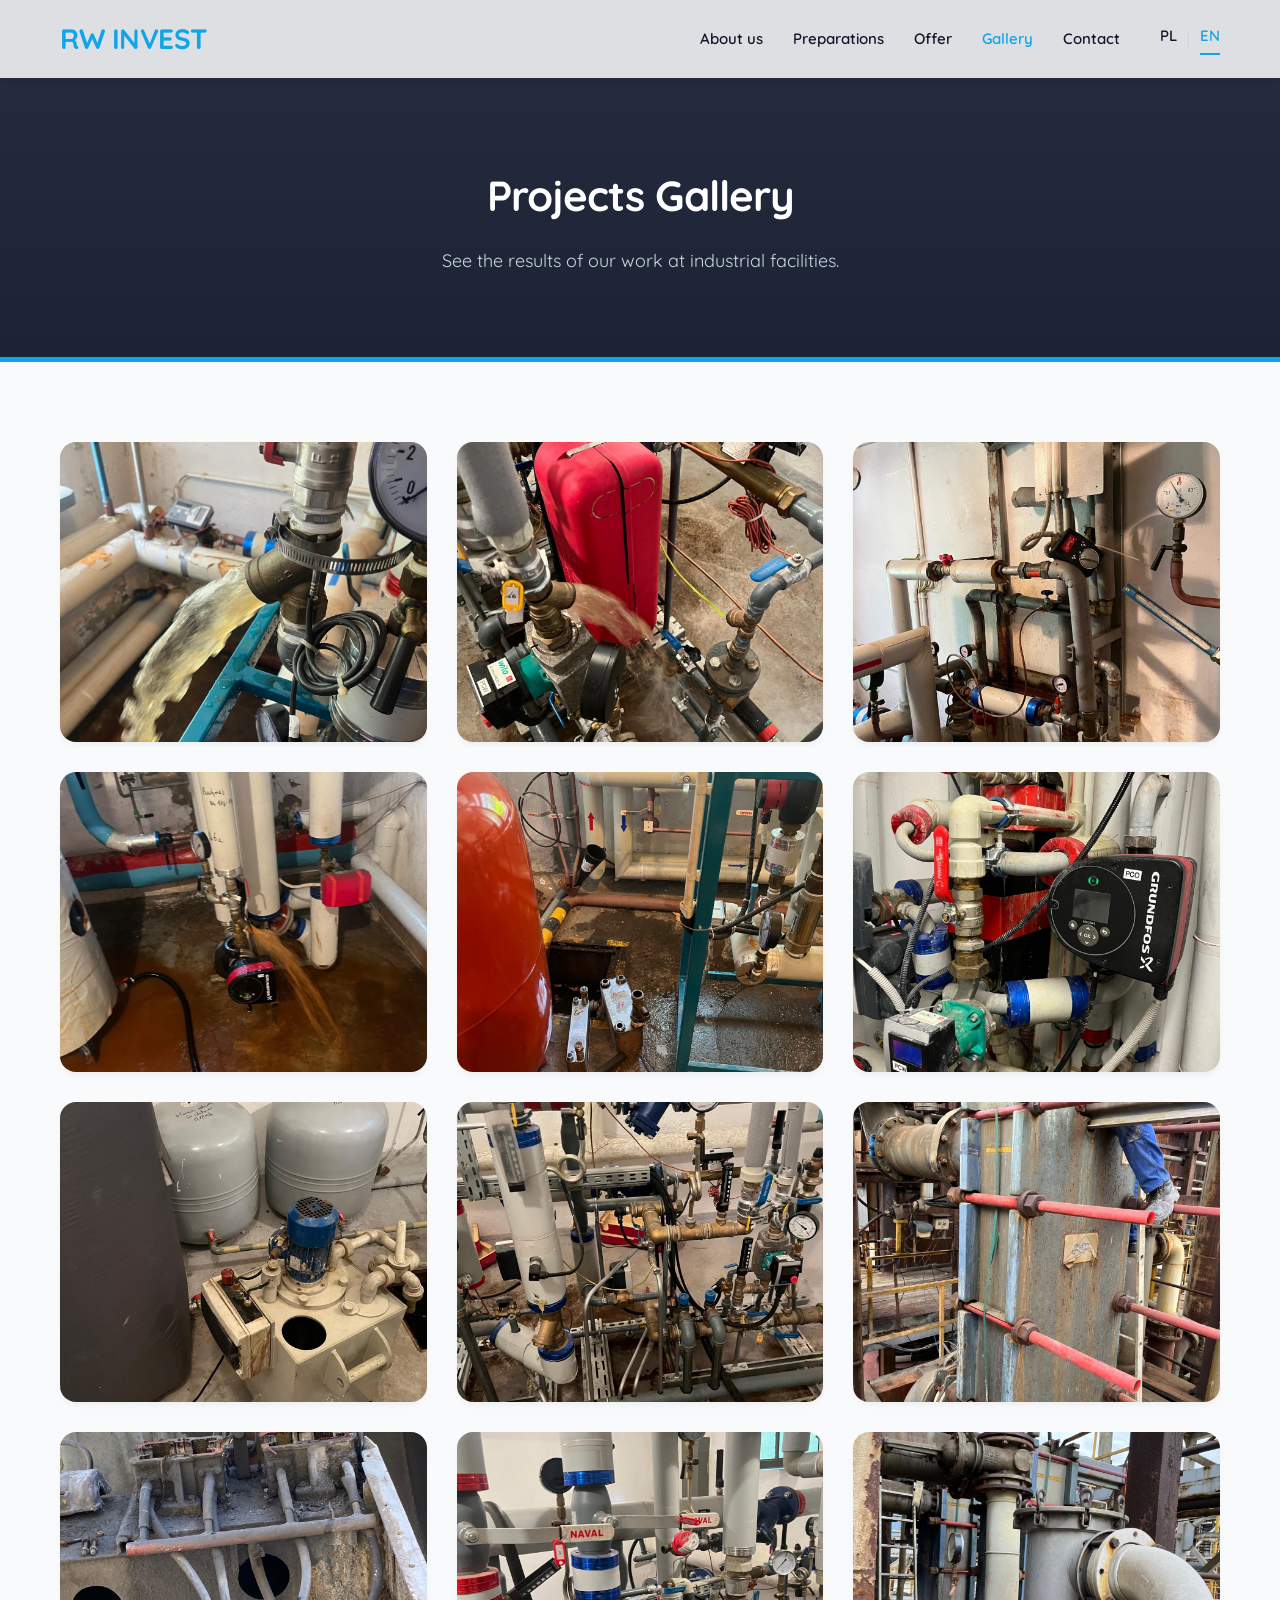
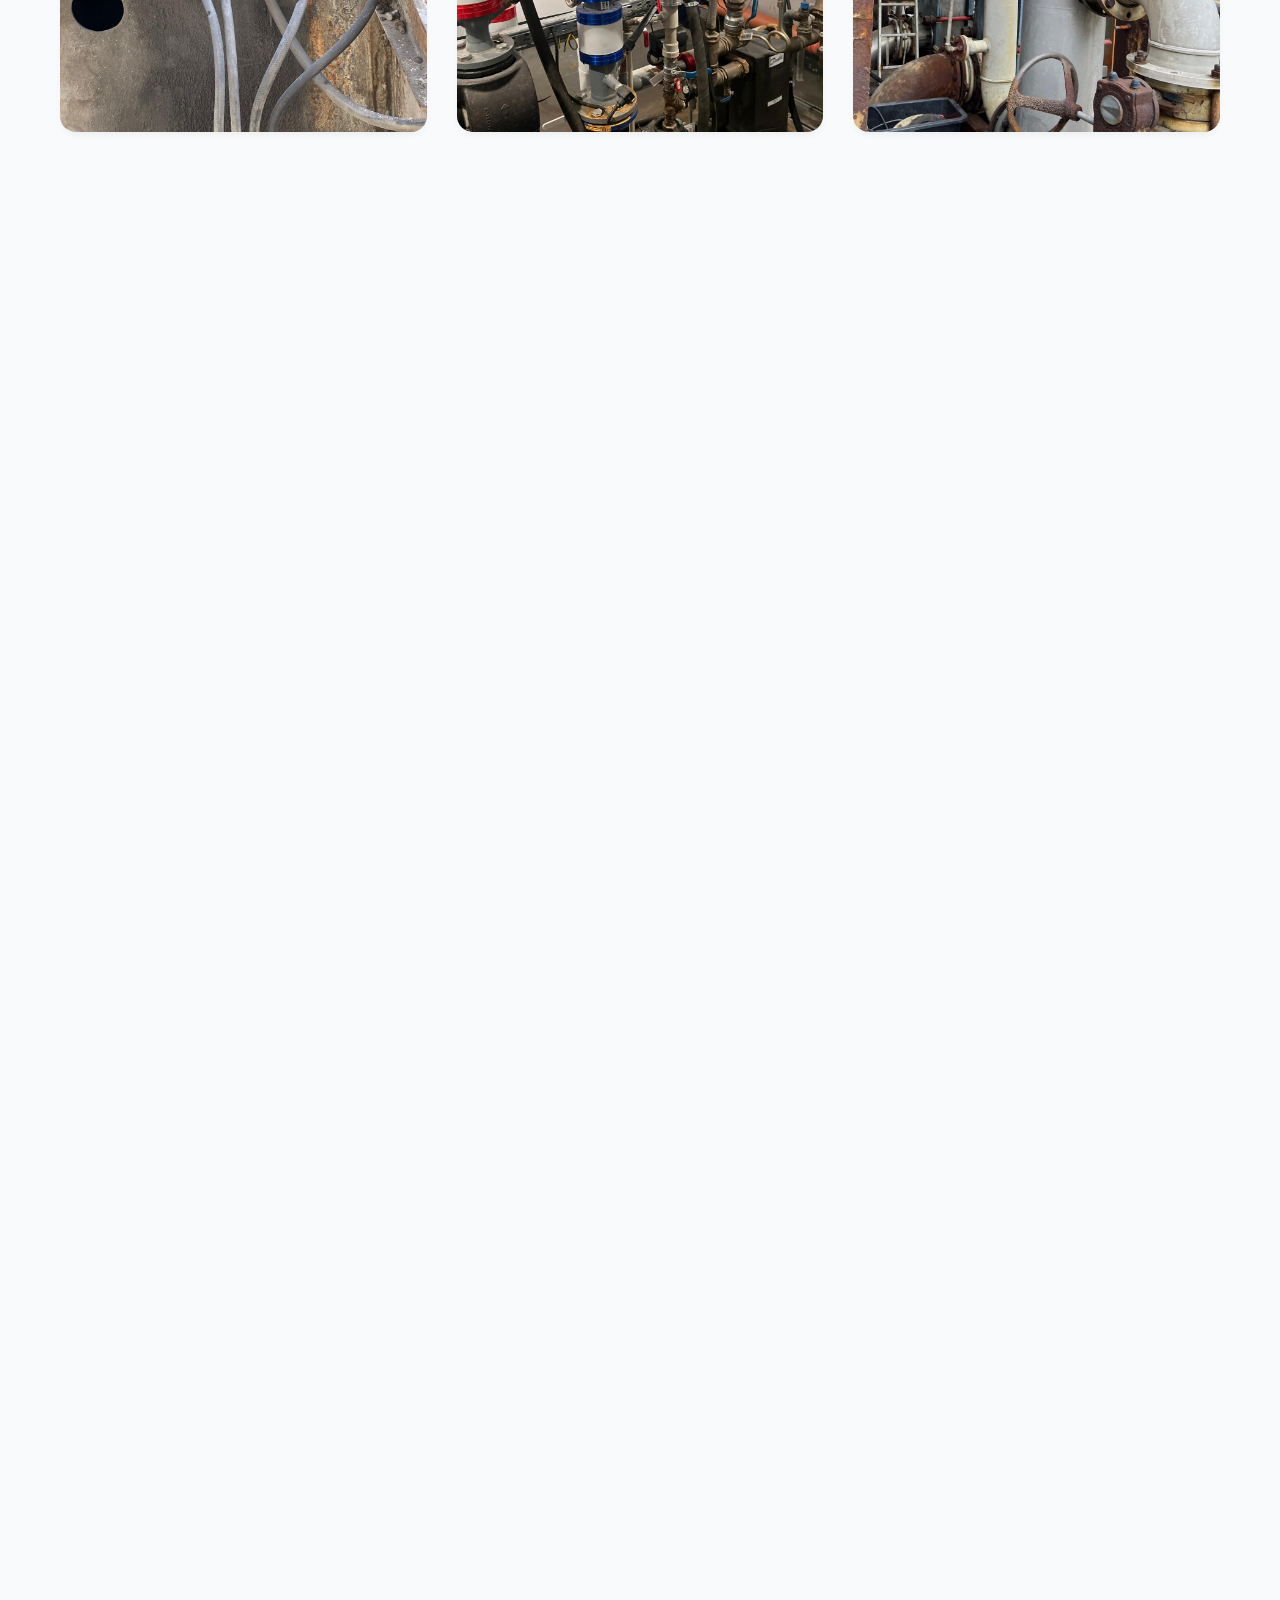
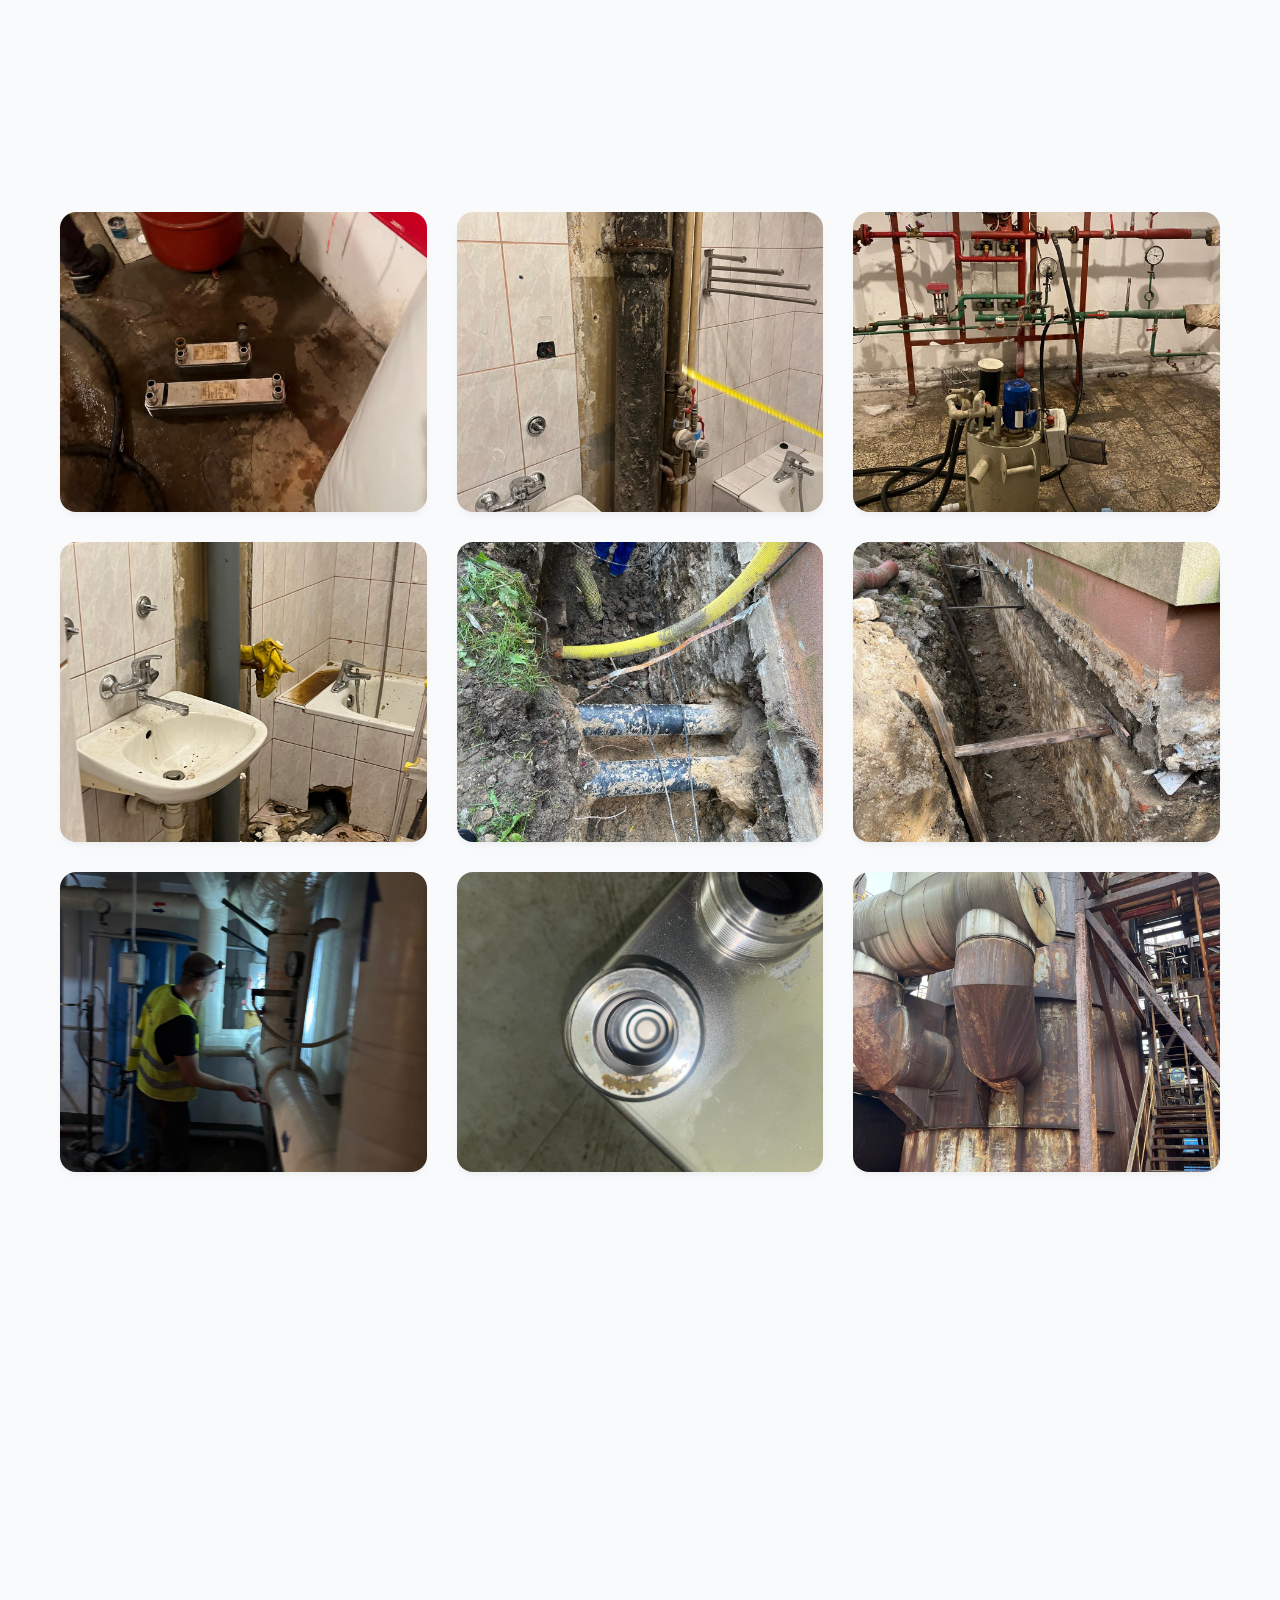
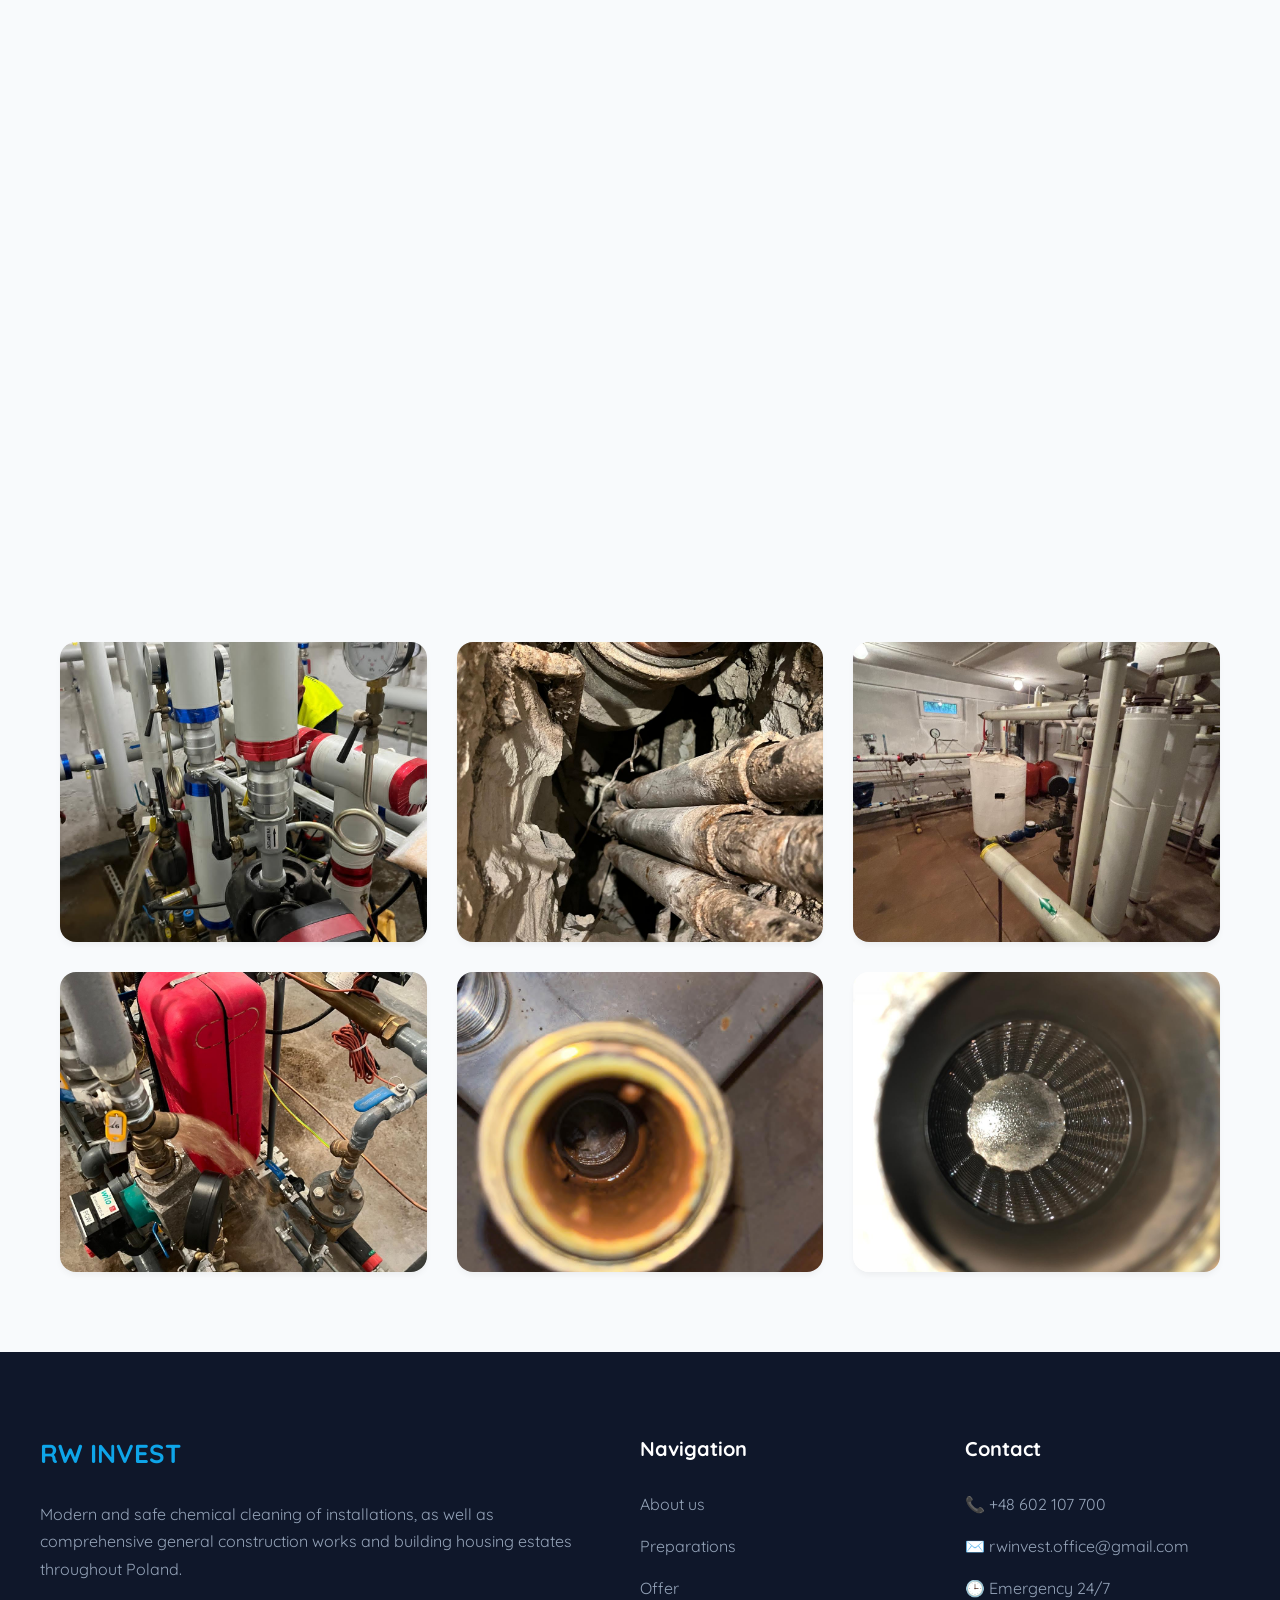
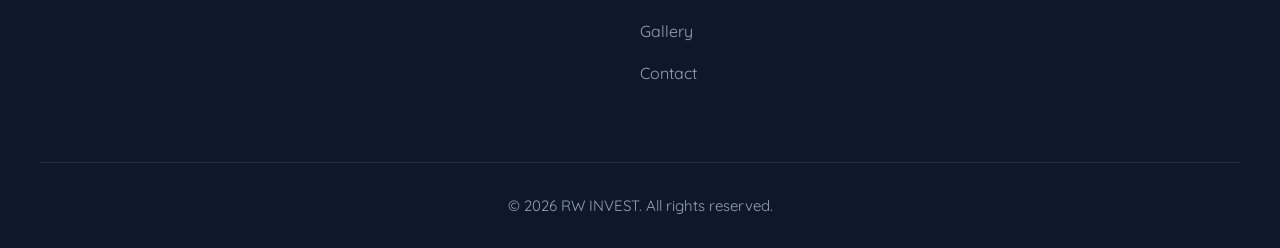
==== galeria-en.html @ 3097c380 "Add files via upload" ====
<!DOCTYPE html>
<html lang="en">
<head>
    <meta charset="UTF-8">
    <meta name="viewport" content="width=device-width, initial-scale=1.0">
    <title>Gallery - RW INVEST</title>
    <link href="https://fonts.googleapis.com/css2?family=Quicksand:wght@400;600;700&display=swap" rel="stylesheet">
    <link rel="stylesheet" href="style.css">
    <style>
        /* Local style for Lightbox and arrows */
        #lightbox { opacity: 0; transition: opacity 0.3s ease; }
        
        .lightbox-nav {
            position: absolute;
            top: 50%;
            transform: translateY(-50%);
            color: var(--white);
            font-size: 50px;
            font-weight: 300;
            cursor: pointer;
            padding: 20px;
            user-select: none;
            transition: var(--transition);
            background: rgba(0,0,0,0.2);
            border-radius: 50%;
            display: flex;
            align-items: center;
            justify-content: center;
            width: 60px;
            height: 60px;
        }
        .lightbox-nav:hover {
            color: var(--primary);
            background: rgba(0,0,0,0.6);
            transform: translateY(-50%) scale(1.1);
        }
        #lightbox-prev { left: 40px; }
        #lightbox-next { right: 40px; }

        @media (max-width: 768px) {
            #lightbox-prev { left: 10px; }
            #lightbox-next { right: 10px; }
        }
    </style>
</head>
<body>

    <header>
        <div class="nav-container">
            <a href="index.html" class="logo">RW INVEST</a>

            <div class="menu-toggle" id="mobile-menu">
                <span class="bar"></span>
                <span class="bar"></span>
                <span class="bar"></span>
            </div>

            <ul class="nav-menu">
                <li><a href="o-firmie-en.html">About us</a></li>
                <li><a href="preparaty-en.html">Preparations</a></li>
                <li><a href="uslugi-en.html">Offer</a></li>
                <li><a href="galeria-en.html" style="color: var(--primary);">Gallery</a></li>
                <li><a href="kontakt-en.html">Contact</a></li>

                <li class="lang-switcher">
                    <a href="galeria-en.html">PL</a>
                    <span class="lang-separator">|</span>
                    <a href="#" class="active">EN</a>
                </li>
            </ul>
        </div>
    </header>

    <div class="page-header reveal">
        <h1>Projects Gallery</h1>
        <p>See the results of our work at industrial facilities.</p>
    </div>

    <section class="gallery-section">
        <div class="gallery-grid">
            
            <div class="gallery-item reveal delay-1"><img src="img/p1.JPG" alt="Industrial cleaning 1"><div class="gallery-overlay"><span>Enlarge 🔍</span></div></div>
            <div class="gallery-item reveal delay-2"><img src="img/p2.JPG" alt="Industrial cleaning 2"><div class="gallery-overlay"><span>Enlarge 🔍</span></div></div>
            <div class="gallery-item reveal delay-3"><img src="img/p3.JPG" alt="Industrial cleaning 3"><div class="gallery-overlay"><span>Enlarge 🔍</span></div></div>
            <div class="gallery-item reveal delay-1"><img src="img/p4.JPG" alt="Industrial cleaning 4"><div class="gallery-overlay"><span>Enlarge 🔍</span></div></div>
            <div class="gallery-item reveal delay-2"><img src="img/p6.JPG" alt="Industrial cleaning 6"><div class="gallery-overlay"><span>Enlarge 🔍</span></div></div>
            <div class="gallery-item reveal delay-3"><img src="img/p7.JPG" alt="Industrial cleaning 7"><div class="gallery-overlay"><span>Enlarge 🔍</span></div></div>
            <div class="gallery-item reveal delay-1"><img src="img/p8.JPG" alt="Industrial cleaning 8"><div class="gallery-overlay"><span>Enlarge 🔍</span></div></div>
            <div class="gallery-item reveal delay-2"><img src="img/p9.JPG" alt="Industrial cleaning 9"><div class="gallery-overlay"><span>Enlarge 🔍</span></div></div>
            <div class="gallery-item reveal delay-3"><img src="img/p10.JPG" alt="Industrial cleaning 10"><div class="gallery-overlay"><span>Enlarge 🔍</span></div></div>
            <div class="gallery-item reveal delay-1"><img src="img/p11.JPG" alt="Industrial cleaning 11"><div class="gallery-overlay"><span>Enlarge 🔍</span></div></div>
            <div class="gallery-item reveal delay-2"><img src="img/p12.JPG" alt="Industrial cleaning 12"><div class="gallery-overlay"><span>Enlarge 🔍</span></div></div>
            <div class="gallery-item reveal delay-3"><img src="img/p13.JPG" alt="Industrial cleaning 13"><div class="gallery-overlay"><span>Enlarge 🔍</span></div></div>
            <div class="gallery-item reveal delay-1"><img src="img/p14.JPG" alt="Industrial cleaning 14"><div class="gallery-overlay"><span>Enlarge 🔍</span></div></div>
            <div class="gallery-item reveal delay-2"><img src="img/p15.JPG" alt="Industrial cleaning 15"><div class="gallery-overlay"><span>Enlarge 🔍</span></div></div>
            <div class="gallery-item reveal delay-3"><img src="img/p16.JPG" alt="Industrial cleaning 16"><div class="gallery-overlay"><span>Enlarge 🔍</span></div></div>
            <div class="gallery-item reveal delay-1"><img src="img/p17.JPG" alt="Industrial cleaning 17"><div class="gallery-overlay"><span>Enlarge 🔍</span></div></div>
            <div class="gallery-item reveal delay-2"><img src="img/p18.JPG" alt="Industrial cleaning 18"><div class="gallery-overlay"><span>Enlarge 🔍</span></div></div>
            <div class="gallery-item reveal delay-3"><img src="img/p19.JPG" alt="Industrial cleaning 19"><div class="gallery-overlay"><span>Enlarge 🔍</span></div></div>
            <div class="gallery-item reveal delay-1"><img src="img/p20.JPG" alt="Industrial cleaning 20"><div class="gallery-overlay"><span>Enlarge 🔍</span></div></div>
            <div class="gallery-item reveal delay-2"><img src="img/p21.JPG" alt="Industrial cleaning 21"><div class="gallery-overlay"><span>Enlarge 🔍</span></div></div>
            <div class="gallery-item reveal delay-3"><img src="img/p22.JPG" alt="Industrial cleaning 22"><div class="gallery-overlay"><span>Enlarge 🔍</span></div></div>
            <div class="gallery-item reveal delay-1"><img src="img/p23.JPG" alt="Industrial cleaning 23"><div class="gallery-overlay"><span>Enlarge 🔍</span></div></div>
            <div class="gallery-item reveal delay-2"><img src="img/p24.JPG" alt="Industrial cleaning 24"><div class="gallery-overlay"><span>Enlarge 🔍</span></div></div>
            <div class="gallery-item reveal delay-3"><img src="img/p25.JPG" alt="Industrial cleaning 25"><div class="gallery-overlay"><span>Enlarge 🔍</span></div></div>
            <div class="gallery-item reveal delay-1"><img src="img/p26.JPG" alt="Industrial cleaning 26"><div class="gallery-overlay"><span>Enlarge 🔍</span></div></div>
            <div class="gallery-item reveal delay-2"><img src="img/p27.JPG" alt="Industrial cleaning 27"><div class="gallery-overlay"><span>Enlarge 🔍</span></div></div>
            <div class="gallery-item reveal delay-3"><img src="img/p28.JPG" alt="Industrial cleaning 28"><div class="gallery-overlay"><span>Enlarge 🔍</span></div></div>
            <div class="gallery-item reveal delay-1"><img src="img/p29.JPG" alt="Industrial cleaning 29"><div class="gallery-overlay"><span>Enlarge 🔍</span></div></div>
            <div class="gallery-item reveal delay-2"><img src="img/p30.JPG" alt="Industrial cleaning 30"><div class="gallery-overlay"><span>Enlarge 🔍</span></div></div>
            <div class="gallery-item reveal delay-3"><img src="img/p31.JPG" alt="Industrial cleaning 31"><div class="gallery-overlay"><span>Enlarge 🔍</span></div></div>
            <div class="gallery-item reveal delay-1"><img src="img/p32.JPG" alt="Industrial cleaning 32"><div class="gallery-overlay"><span>Enlarge 🔍</span></div></div>
            <div class="gallery-item reveal delay-2"><img src="img/p33.JPG" alt="Industrial cleaning 33"><div class="gallery-overlay"><span>Enlarge 🔍</span></div></div>
            <div class="gallery-item reveal delay-3"><img src="img/p34.JPG" alt="Industrial cleaning 34"><div class="gallery-overlay"><span>Enlarge 🔍</span></div></div>
            <div class="gallery-item reveal delay-1"><img src="img/p35.JPG" alt="Industrial cleaning 35"><div class="gallery-overlay"><span>Enlarge 🔍</span></div></div>
            <div class="gallery-item reveal delay-2"><img src="img/p36.JPG" alt="Industrial cleaning 36"><div class="gallery-overlay"><span>Enlarge 🔍</span></div></div>
            <div class="gallery-item reveal delay-3"><img src="img/p37.JPG" alt="Industrial cleaning 37"><div class="gallery-overlay"><span>Enlarge 🔍</span></div></div>
            <div class="gallery-item reveal delay-1"><img src="img/p38.JPG" alt="Industrial cleaning 38"><div class="gallery-overlay"><span>Enlarge 🔍</span></div></div>
            <div class="gallery-item reveal delay-2"><img src="img/p39.JPG" alt="Industrial cleaning 39"><div class="gallery-overlay"><span>Enlarge 🔍</span></div></div>
            <div class="gallery-item reveal delay-3"><img src="img/p40.JPG" alt="Industrial cleaning 40"><div class="gallery-overlay"><span>Enlarge 🔍</span></div></div>
            <div class="gallery-item reveal delay-1"><img src="img/p41.JPG" alt="Industrial cleaning 41"><div class="gallery-overlay"><span>Enlarge 🔍</span></div></div>
            <div class="gallery-item reveal delay-2"><img src="img/p42.JPG" alt="Industrial cleaning 42"><div class="gallery-overlay"><span>Enlarge 🔍</span></div></div>
            <div class="gallery-item reveal delay-3"><img src="img/p43.JPG" alt="Industrial cleaning 43"><div class="gallery-overlay"><span>Enlarge 🔍</span></div></div>
            <div class="gallery-item reveal delay-1"><img src="img/p44.JPG" alt="Industrial cleaning 44"><div class="gallery-overlay"><span>Enlarge 🔍</span></div></div>
            <div class="gallery-item reveal delay-2"><img src="img/p45.JPG" alt="Industrial cleaning 45"><div class="gallery-overlay"><span>Enlarge 🔍</span></div></div>
            <div class="gallery-item reveal delay-3"><img src="img/p46.JPG" alt="Industrial cleaning 46"><div class="gallery-overlay"><span>Enlarge 🔍</span></div></div>
            <div class="gallery-item reveal delay-1"><img src="img/p47.JPG" alt="Industrial cleaning 47"><div class="gallery-overlay"><span>Enlarge 🔍</span></div></div>
            <div class="gallery-item reveal delay-2"><img src="img/p48.JPG" alt="Industrial cleaning 48"><div class="gallery-overlay"><span>Enlarge 🔍</span></div></div>
            <div class="gallery-item reveal delay-3"><img src="img/p49.JPG" alt="Industrial cleaning 49"><div class="gallery-overlay"><span>Enlarge 🔍</span></div></div>
            <div class="gallery-item reveal delay-1"><img src="img/p50.JPG" alt="Industrial cleaning 50"><div class="gallery-overlay"><span>Enlarge 🔍</span></div></div>
            <div class="gallery-item reveal delay-2"><img src="img/p51.JPG" alt="Industrial cleaning 51"><div class="gallery-overlay"><span>Enlarge 🔍</span></div></div>
            <div class="gallery-item reveal delay-3"><img src="img/p52.JPG" alt="Industrial cleaning 52"><div class="gallery-overlay"><span>Enlarge 🔍</span></div></div>
            <div class="gallery-item reveal delay-1"><img src="img/p53.JPG" alt="Industrial cleaning 53"><div class="gallery-overlay"><span>Enlarge 🔍</span></div></div>
            <div class="gallery-item reveal delay-2"><img src="img/p54.JPG" alt="Industrial cleaning 54"><div class="gallery-overlay"><span>Enlarge 🔍</span></div></div>
            <div class="gallery-item reveal delay-3"><img src="img/p55.JPG" alt="Industrial cleaning 55"><div class="gallery-overlay"><span>Enlarge 🔍</span></div></div>
            <div class="gallery-item reveal delay-1"><img src="img/p56.JPG" alt="Industrial cleaning 56"><div class="gallery-overlay"><span>Enlarge 🔍</span></div></div>
            <div class="gallery-item reveal delay-2"><img src="img/p57.JPG" alt="Industrial cleaning 57"><div class="gallery-overlay"><span>Enlarge 🔍</span></div></div>
            <div class="gallery-item reveal delay-3"><img src="img/p58.JPG" alt="Industrial cleaning 58"><div class="gallery-overlay"><span>Enlarge 🔍</span></div></div>
            <div class="gallery-item reveal delay-1"><img src="img/p59.JPG" alt="Industrial cleaning 59"><div class="gallery-overlay"><span>Enlarge 🔍</span></div></div>
            <div class="gallery-item reveal delay-2"><img src="img/p60.JPG" alt="Industrial cleaning 60"><div class="gallery-overlay"><span>Enlarge 🔍</span></div></div>
            <div class="gallery-item reveal delay-3"><img src="img/p70.JPG" alt="Industrial cleaning 70"><div class="gallery-overlay"><span>Enlarge 🔍</span></div></div>
            <div class="gallery-item reveal delay-1"><img src="img/p71.JPG" alt="Industrial cleaning 71"><div class="gallery-overlay"><span>Enlarge 🔍</span></div></div>
            <div class="gallery-item reveal delay-2"><img src="img/p72.JPG" alt="Industrial cleaning 72"><div class="gallery-overlay"><span>Enlarge 🔍</span></div></div>
            <div class="gallery-item reveal delay-3"><img src="img/p73.JPG" alt="Industrial cleaning 73"><div class="gallery-overlay"><span>Enlarge 🔍</span></div></div>
            <div class="gallery-item reveal delay-1"><img src="img/p74.JPG" alt="Industrial cleaning 74"><div class="gallery-overlay"><span>Enlarge 🔍</span></div></div>
            <div class="gallery-item reveal delay-2"><img src="img/p75.JPG" alt="Industrial cleaning 75"><div class="gallery-overlay"><span>Enlarge 🔍</span></div></div>
            <div class="gallery-item reveal delay-3"><img src="img/p76.JPG" alt="Industrial cleaning 76"><div class="gallery-overlay"><span>Enlarge 🔍</span></div></div>
        </div>
    </section>

    <div class="lightbox" id="lightbox">
        <span class="lightbox-close" id="lightbox-close">&times;</span>
        <span class="lightbox-nav" id="lightbox-prev">&#10094;</span>
        <img id="lightbox-img" src="" alt="Enlarged photo">
        <span class="lightbox-nav" id="lightbox-next">&#10095;</span>
    </div>

    <footer>
        <div class="footer-grid">
            <div class="footer-col">
                <h4 style="color: var(--primary); font-size: 26px;">RW INVEST</h4>
                <p>Modern and safe chemical cleaning of installations, as well as comprehensive general construction works and building housing estates throughout Poland.</p>
            </div>
            <div class="footer-col">
                <h4>Navigation</h4>
                <ul>
                    <li><a href="o-firmie-en.html">About us</a></li>
                    <li><a href="preparaty-en.html">Preparations</a></li>
                    <li><a href="uslugi-en.html">Offer</a></li>
                    <li><a href="galeria-en.html">Gallery</a></li>
                    <li><a href="kontakt-en.html">Contact</a></li>
                </ul>
            </div>
            <div class="footer-col">
                <h4>Contact</h4>
                <ul>
                    <li>📞 +48 602 107 700</li>
                    <li>✉️ rwinvest.office@gmail.com</li>
                    <li>🕒 Emergency 24/7</li>
                </ul>
            </div>
        </div>
        <div class="footer-bottom">
            <p>&copy; 2026 RW INVEST. All rights reserved.</p>
        </div>
    </footer>

    <script src="script.js"></script>
</body>
</html>
---- style.css ----
/* ZMIENNE CSS - SYSTEM DESIGNU */
:root {
    --primary: #0ea5e9;
    --primary-dark: #0284c7;
    --secondary: #0f172a;
    --text-main: #334155;
    --text-light: #64748b;
    --bg-main: #f8fafc;
    --white: #ffffff;
    --gradient: linear-gradient(135deg, #0ea5e9 0%, #3b82f6 100%);
    --shadow-sm: 0 4px 6px -1px rgba(0, 0, 0, 0.05);
    --shadow-md: 0 10px 20px -5px rgba(0, 0, 0, 0.08);
    --shadow-glow: 0 10px 30px -5px rgba(14, 165, 233, 0.3);
    --radius: 16px;
    --transition: all 0.4s cubic-bezier(0.4, 0, 0.2, 1);
}

html {
    scroll-behavior: smooth;
    scroll-padding-top: 100px; 
}

/* BAZOWE STYLE */
* {
    margin: 0;
    padding: 0;
    box-sizing: border-box;
}
body {
    font-family: 'Quicksand', sans-serif;
    color: var(--text-main);
    line-height: 1.7;
    background-color: var(--bg-main);
    overflow-x: hidden;
}

/* KLASY ANIMACJI (SCROLL REVEAL) */
.reveal {
    opacity: 0;
    transform: translateY(40px);
    transition: opacity 0.8s ease-out, transform 0.8s ease-out;
}
.reveal.active {
    opacity: 1;
    transform: translateY(0);
}
.delay-1 { transition-delay: 0.1s; }
.delay-2 { transition-delay: 0.2s; }
.delay-3 { transition-delay: 0.3s; }

/* NAWIGACJA (GLASSMORPHISM) */
header {
    background: rgba(255, 255, 255, 0.85);
    backdrop-filter: blur(12px);
    -webkit-backdrop-filter: blur(12px);
    box-shadow: var(--shadow-sm);
    position: fixed;
    width: 100%;
    top: 0;
    z-index: 1000;
    transition: var(--transition);
}
.nav-container {
    max-width: 1200px;
    margin: 0 auto;
    display: flex;
    justify-content: space-between;
    align-items: center;
    padding: 15px 20px;
}
.logo {
    font-size: 28px;
    font-weight: 700;
    color: var(--primary);
    text-decoration: none;
    letter-spacing: -0.5px;
    display: flex;
    align-items: center;
    gap: 10px;
}
.nav-menu {
    list-style: none;
    display: flex;
    gap: 30px;
    align-items: center; /* To sprawi, że zakładki i języki będą idealnie w tej samej linii */
}
.nav-menu li a {
    text-decoration: none;
    color: var(--secondary);
    font-weight: 600;
    font-size: 15px;
    transition: var(--transition);
    position: relative;
}
.nav-menu li a::after {
    content: '';
    position: absolute;
    width: 0;
    height: 2px;
    bottom: -4px;
    left: 0;
    background: var(--gradient);
    transition: var(--transition);
}
.nav-menu li a:hover {
    color: var(--primary);
}
.nav-menu li a:hover::after {
    width: 100%;
}

/* SEKCJA HERO Z ANIMACJĄ TŁA */
/* SEKCJA HERO - WERSJA KULOODPORNA */
.hero {
    position: relative;
    min-height: 100vh;
    display: flex;
    align-items: center;
    justify-content: center;
    color: var(--white);
    text-align: center;
    padding: 120px 20px;
    
    /* Tutaj łączymy ciemny gradient i zdjęcie w jednej linijce! */
    background-image: 
        linear-gradient(to bottom right, rgba(15, 23, 42, 0.8), rgba(15, 23, 42, 0.6)), 
        url('https://images.unsplash.com/photo-1581092160562-40aa08e78837?ixlib=rb-4.0.3&auto=format&fit=crop&w=1920&q=80');
    
    background-position: center;
    background-size: cover;
    background-repeat: no-repeat;
    background-attachment: fixed; /* Opcjonalny efekt paralaksy - zdjęcie zostaje w miejscu przy scrollowaniu */
}

.hero-content {
    max-width: 900px;
    z-index: 1;
    animation: fadeInUp 1s ease-out forwards;
}
@keyframes fadeInUp {
    from { opacity: 0; transform: translateY(30px); }
    to { opacity: 1; transform: translateY(0); }
}
.hero h1 {
    font-size: 56px;
    margin-bottom: 25px;
    line-height: 1.1;
    font-weight: 700;
    letter-spacing: -1px;
}
.hero p {
    font-size: 20px;
    margin-bottom: 40px;
    color: #cbd5e1;
    font-weight: 400;
}
.hero-buttons {
    display: flex;
    gap: 20px;
    justify-content: center;
    flex-wrap: wrap;
}

/* NOWOCZESNE PRZYCISKI */
.btn-primary {
    background: var(--gradient);
    color: var(--white);
    padding: 16px 36px;
    border-radius: 50px;
    text-decoration: none;
    font-weight: 700;
    font-size: 16px;
    transition: var(--transition);
    box-shadow: var(--shadow-glow);
    border: none;
}
.btn-primary:hover {
    transform: translateY(-3px);
    box-shadow: 0 15px 35px -5px rgba(14, 165, 233, 0.5);
}
.btn-outline {
    background: rgba(255, 255, 255, 0.1);
    backdrop-filter: blur(5px);
    color: var(--white);
    border: 2px solid rgba(255, 255, 255, 0.5);
    padding: 14px 34px;
    border-radius: 50px;
    text-decoration: none;
    font-weight: 700;
    transition: var(--transition);
}
.btn-outline:hover {
    background: var(--white);
    color: var(--secondary);
    transform: translateY(-3px);
}

/* KARTY ZALET (FLOATING CARDS) */
.features-wrapper {
    max-width: 1200px;
    margin: -80px auto 80px;
    padding: 0 20px;
    display: grid;
    grid-template-columns: repeat(auto-fit, minmax(300px, 1fr));
    gap: 30px;
    position: relative;
    z-index: 10;
}
.feature-box {
    background: var(--white);
    padding: 40px 30px;
    border-radius: var(--radius);
    box-shadow: var(--shadow-md);
    text-align: center;
    border-bottom: 5px solid var(--primary);
    transition: var(--transition);
}
.feature-box:hover {
    transform: translateY(-10px);
    box-shadow: var(--shadow-glow);
}
.feature-box h4 {
    font-size: 22px;
    color: var(--secondary);
    margin-bottom: 15px;
}
.feature-box p {
    color: var(--text-light);
    font-weight: 500;
    font-size: 16px;
}

/* WSPÓLNE DLA SEKCJI */
.section {
    padding: 100px 20px;
    max-width: 1200px;
    margin: 0 auto;
}
.section-header {
    text-align: center;
    margin-bottom: 80px;
}
.section-header h2 {
    font-size: 42px;
    color: var(--secondary);
    margin-bottom: 20px;
    font-weight: 700;
    letter-spacing: -1px;
}
.section-header p {
    color: var(--text-light);
    font-size: 18px;
    max-width: 700px;
    margin: 0 auto;
}

/* USŁUGI Z ZAAWANSOWANYM UKŁADEM */
.service-row {
    display: flex;
    align-items: center;
    gap: 60px;
    margin-bottom: 100px;
}
.service-row:nth-child(even) {
    flex-direction: row-reverse;
}
.service-text {
    flex: 1;
}
.service-text h2 {
    font-size: 32px;
    color: var(--secondary);
    margin-bottom: 25px;
    line-height: 1.3;
}
.service-text p {
    color: var(--text-main);
    margin-bottom: 25px;
    font-size: 17px;
}
.service-text h3 {
    font-size: 20px;
    color: var(--primary);
    margin-bottom: 20px;
}
.service-list {
    list-style: none;
}
.service-list li {
    margin-bottom: 15px;
    display: flex;
    align-items: flex-start;
    color: var(--secondary);
    font-weight: 600;
    font-size: 16px;
    background: var(--white);
    padding: 12px 20px;
    border-radius: 8px;
    box-shadow: var(--shadow-sm);
    transition: var(--transition);
}
.service-list li:hover {
    transform: translateX(10px);
    border-left: 4px solid var(--primary);
}
.service-list li::before {
    content: "✓";
    color: var(--white);
    background: var(--gradient);
    width: 24px;
    height: 24px;
    display: flex;
    align-items: center;
    justify-content: center;
    border-radius: 50%;
    margin-right: 15px;
    font-size: 12px;
    flex-shrink: 0;
}

/* IMAGE HOVER EFFECT */
.service-image {
    flex: 1;
    border-radius: var(--radius);
    overflow: hidden;
    box-shadow: var(--shadow-md);
    position: relative;
}
.service-image img {
    width: 100%;
    height: 450px;
    object-fit: cover;
    display: block;
    transition: transform 0.6s ease;
}
.service-image:hover img {
    transform: scale(1.05);
}

/* DLACZEGO WARTO - NOWOCZESNY GRID */
.why-us-section {
    background: var(--secondary);
    color: var(--white);
    padding: 100px 20px;
    text-align: center;
    position: relative;
    overflow: hidden;
}
.why-us-section::before {
    content: '';
    position: absolute;
    top: -50%; left: -50%; width: 200%; height: 200%;
    background: radial-gradient(circle, rgba(14, 165, 233, 0.1) 0%, transparent 70%);
    z-index: 0;
}
.why-us-section h2, .why-us-grid {
    position: relative;
    z-index: 1;
}
.why-us-grid {
    max-width: 1100px;
    margin: 50px auto 0;
    display: flex;
    flex-wrap: wrap;
    justify-content: center;
    gap: 20px;
}
.why-us-item {
    background: rgba(255,255,255,0.05);
    backdrop-filter: blur(10px);
    border: 1px solid rgba(255,255,255,0.1);
    padding: 18px 30px;
    border-radius: 50px;
    font-weight: 600;
    font-size: 16px;
    transition: var(--transition);
}
.why-us-item:hover {
    background: var(--gradient);
    transform: translateY(-5px);
    border-color: transparent;
}

/* FAQ ACCORDION */
.faq-section {
    background-color: var(--bg-main);
    padding: 100px 20px;
}
.faq-container {
    max-width: 900px;
    margin: 0 auto;
}
.faq-item {
    background: var(--white);
    margin-bottom: 20px;
    border-radius: 12px;
    box-shadow: var(--shadow-sm);
    border: 1px solid #e2e8f0;
    overflow: hidden;
    transition: var(--transition);
}
.faq-item:hover {
    box-shadow: var(--shadow-md);
}
.faq-question {
    padding: 25px;
    cursor: pointer;
    font-weight: 700;
    font-size: 18px;
    display: flex;
    justify-content: space-between;
    align-items: center;
    color: var(--secondary);
    transition: var(--transition);
}
.faq-question .icon {
    font-size: 24px;
    color: var(--primary);
    transition: transform 0.3s ease;
}
.faq-question.active {
    color: var(--primary);
}
.faq-question.active .icon {
    transform: rotate(45deg);
}
.faq-answer {
    padding: 0 25px;
    max-height: 0;
    overflow: hidden;
    transition: max-height 0.4s ease, padding 0.4s ease;
    color: var(--text-light);
    font-size: 16px;
}
.faq-answer ul {
    margin-left: 20px;
    margin-bottom: 15px;
    margin-top: 10px;
}

/* CTA KONTAKT */
.cta-contact {
    background: var(--gradient);
    padding: 80px 20px;
    text-align: center;
    color: var(--white);
}
.cta-contact h2 {
    font-size: 38px;
    margin-bottom: 20px;
    font-weight: 700;
}
.cta-contact p {
    font-size: 20px;
    margin-bottom: 40px;
    opacity: 0.9;
}
.btn-cta {
    background: var(--white);
    color: var(--primary-dark);
    padding: 18px 45px;
    border-radius: 50px;
    text-decoration: none;
    font-weight: 700;
    font-size: 18px;
    transition: var(--transition);
    display: inline-block;
    box-shadow: 0 10px 25px rgba(0,0,0,0.1);
}
.btn-cta:hover {
    transform: translateY(-3px);
    box-shadow: 0 15px 35px rgba(0,0,0,0.2);
}

/* STOPKA */
footer {
    background-color: var(--secondary);
    color: #94a3b8;
    padding: 80px 20px 30px;
}
.footer-grid {
    max-width: 1200px;
    margin: 0 auto;
    display: grid;
    grid-template-columns: 2fr 1fr 1fr;
    gap: 50px;
    margin-bottom: 60px;
}
.footer-col h4 {
    color: var(--white);
    font-size: 20px;
    margin-bottom: 25px;
    font-weight: 700;
}
.footer-col p {
    margin-bottom: 15px;
    font-size: 16px;
}
.footer-col ul {
    list-style: none;
}
.footer-col ul li {
    margin-bottom: 15px;
}
.footer-col ul li a {
    color: #94a3b8;
    text-decoration: none;
    transition: var(--transition);
    font-size: 16px;
}
.footer-col ul li a:hover {
    color: var(--primary);
    padding-left: 5px;
}
.footer-bottom {
    text-align: center;
    padding-top: 30px;
    border-top: 1px solid rgba(255,255,255,0.1);
    max-width: 1200px;
    margin: 0 auto;
    font-size: 15px;
}

/* RESPONSJA */
@media (max-width: 992px) {
    .hero h1 { font-size: 42px; }
    .service-row, .service-row:nth-child(even) { flex-direction: column; text-align: center; gap: 40px; }
    .service-list li { text-align: left; }
    .service-image img { height: 350px; }
    .footer-grid { grid-template-columns: 1fr 1fr; }
}
@media (max-width: 768px) {
    .nav-menu { display: none; }
    .hero { padding-top: 150px; }
    .footer-grid { grid-template-columns: 1fr; }
    .section { padding: 60px 20px; }
}

/* =========================================
   STYLE DLA PODSTRON (O nas, Oferta, Galeria, Kontakt, Preparaty)
   ========================================= */

/* Wspólny nagłówek podstron */
.page-header {
    background: linear-gradient(rgba(15, 23, 42, 0.9), rgba(15, 23, 42, 0.95)), url('https://images.unsplash.com/photo-1581092160562-40aa08e78837?ixlib=rb-4.0.3&auto=format&fit=crop&w=1920&q=80') center/cover;
    color: var(--white);
    text-align: center;
    padding: 160px 20px 80px; /* Zwiększony padding-top ze względu na przyklejone menu */
    border-bottom: 5px solid var(--primary);
}
.page-header h1 {
    font-size: 42px;
    margin-bottom: 15px;
    font-weight: 700;
    letter-spacing: -1px;
}
.page-header p {
    font-size: 18px;
    color: #cbd5e1;
    max-width: 800px;
    margin: 0 auto;
}

/* Uniwersalny wygląd kart (Boxów) na podstronach */
.about-content, .contact-info, .contact-form, .timeline-item, .service-card, .product-card, .order-section {
    background: var(--white);
    border-radius: var(--radius);
    box-shadow: var(--shadow-sm);
    transition: var(--transition);
    border: 1px solid #f1f5f9;
}
.about-content:hover, .contact-info:hover, .contact-form:hover, .service-card:hover, .product-card:hover {
    box-shadow: var(--shadow-md);
}

/* Przyciski na podstronach (Stara klasa .btn dopasowana do nowego designu) */
.btn {
    background: var(--gradient);
    color: var(--white);
    padding: 16px 36px;
    border-radius: 50px;
    text-decoration: none;
    font-weight: 700;
    font-size: 16px;
    transition: var(--transition);
    box-shadow: var(--shadow-glow);
    border: none;
    display: inline-block;
}
.btn:hover {
    transform: translateY(-3px);
    box-shadow: 0 15px 35px -5px rgba(14, 165, 233, 0.5);
    color: var(--white);
}

/* =========================================
   PODSTRONA: O FIRMIE
   ========================================= */
.about-section { max-width: 1000px; margin: 80px auto; padding: 0 20px; }
.about-content { padding: 50px; margin-bottom: 60px; }
.about-content h2.dark-heading { color: var(--secondary); font-size: 32px; margin-bottom: 25px; }
.about-content h3.cyan-heading { color: var(--primary); font-size: 24px; margin: 30px 0 15px; }
.about-content h3.dark-heading-small { color: var(--secondary); font-size: 24px; margin: 30px 0 15px; }
.about-content p { margin-bottom: 15px; font-size: 17px; color: var(--text-main); }
.features-list { list-style: none; margin-bottom: 25px; }
.features-list li { display: flex; align-items: flex-start; margin-bottom: 15px; font-size: 17px; }
.features-list li span.icon { margin-right: 15px; font-size: 20px; }

/* Harmonogram */
.timeline { margin-top: 60px; }
.timeline h3 { text-align: center; font-size: 32px; margin-bottom: 40px; color: var(--secondary); font-weight: 700; }
.timeline-item { padding: 35px 35px 35px 100px; margin-bottom: 25px; position: relative; }
.timeline-item::before {
    content: attr(data-step);
    position: absolute;
    left: 30px;
    top: 50%;
    transform: translateY(-50%);
    background: var(--gradient);
    color: var(--white);
    width: 45px;
    height: 45px;
    display: flex;
    align-items: center;
    justify-content: center;
    border-radius: 50%;
    font-weight: 700;
    font-size: 20px;
    box-shadow: var(--shadow-glow);
}
.timeline-item h4 { color: var(--primary); margin-bottom: 10px; font-size: 22px; }
.timeline-item p { color: var(--text-light); font-size: 16px; }

/* =========================================
   PODSTRONA: USŁUGI / OFERTA
   ========================================= */
.services-wrapper { max-width: 1200px; margin: 80px auto; padding: 0 20px; }
.category-title { font-size: 32px; color: var(--secondary); margin-bottom: 40px; padding-bottom: 15px; border-bottom: 3px solid var(--primary); display: inline-block; }
.services-grid { display: grid; grid-template-columns: repeat(auto-fit, minmax(320px, 1fr)); gap: 30px; margin-bottom: 80px; }
.service-card { padding: 35px; border-top: 5px solid var(--primary); border-bottom: none; border-left: none; border-right: none;}
.service-card h3 { color: var(--secondary); font-size: 22px; margin-bottom: 15px; line-height: 1.3;}
.service-card p { font-size: 16px; color: var(--text-light); }
.cta-banner { background: var(--gradient); padding: 50px 30px; text-align: center; border-radius: var(--radius); color: var(--white); margin-top: 60px; box-shadow: var(--shadow-glow); }
.cta-banner h2 { margin-bottom: 20px; font-size: 32px; color: var(--white); }
.cta-banner p { font-size: 18px; margin-bottom: 30px; opacity: 0.9; }
.cta-banner .btn { background: var(--white); color: var(--primary-dark); }

/* =========================================
   PODSTRONA: PREPARATY
   ========================================= */
.products-section { max-width: 1100px; margin: 80px auto; padding: 0 20px; }
.products-intro { text-align: center; margin-bottom: 60px; font-size: 18px; color: var(--text-light); max-width: 800px; margin-left: auto; margin-right: auto; }
.products-grid { display: grid; grid-template-columns: repeat(auto-fit, minmax(350px, 1fr)); gap: 40px; }
.product-card { display: flex; flex-direction: column; overflow: hidden; border-top: 5px solid var(--primary); }
.product-header { background: #f8fafc; padding: 40px 30px; text-align: center; border-bottom: 1px solid #e2e8f0; }
.product-header h2 { color: var(--secondary); font-size: 32px; margin-bottom: 10px; }
.product-header .subtitle { color: var(--primary); font-weight: 700; font-size: 16px; text-transform: uppercase; letter-spacing: 1px;}
.product-body { padding: 40px 30px; flex-grow: 1; display: flex; flex-direction: column; }
.product-body p { margin-bottom: 20px; color: var(--text-main); font-size: 16px; }
.product-details { list-style: none; margin-top: auto; padding-top: 20px; border-top: 1px dashed #cbd5e1; }
.product-details li { display: flex; justify-content: space-between; margin-bottom: 12px; font-size: 16px; }
.product-details li strong { color: var(--secondary); font-weight: 700; }
.price-tag { font-size: 26px; font-weight: 700; color: var(--primary); text-align: center; margin-top: 30px; padding: 20px; background: #f1f5f9; border: 2px dashed #94a3b8; border-radius: 12px; }
.order-section { padding: 50px; margin-top: 80px; text-align: center; }
.order-section h3 { margin-bottom: 20px; font-size: 28px; color: var(--secondary); }
.order-section p { font-size: 18px; color: var(--text-light); margin-bottom: 30px; }

/* =========================================
   PODSTRONA: GALERIA
   ========================================= */
.gallery-section { max-width: 1200px; margin: 80px auto; padding: 0 20px; }
.gallery-grid { display: grid; grid-template-columns: repeat(auto-fill, minmax(320px, 1fr)); gap: 30px; }
.gallery-item { position: relative; overflow: hidden; border-radius: var(--radius); box-shadow: var(--shadow-sm); cursor: pointer; background: var(--white); transition: var(--transition); }
.gallery-item:hover { box-shadow: var(--shadow-md); transform: translateY(-5px); }
.gallery-item img { width: 100%; height: 300px; object-fit: cover; display: block; transition: transform 0.6s cubic-bezier(0.4, 0, 0.2, 1); }
.gallery-item:hover img { transform: scale(1.08); }
.gallery-overlay { position: absolute; top: 0; left: 0; right: 0; bottom: 0; background: rgba(14, 165, 233, 0.85); display: flex; align-items: center; justify-content: center; opacity: 0; transition: var(--transition); }
.gallery-item:hover .gallery-overlay { opacity: 1; }
.gallery-overlay span { color: var(--white); font-size: 20px; font-weight: 700; transform: translateY(20px); transition: var(--transition); }
.gallery-item:hover .gallery-overlay span { transform: translateY(0); }

/* Wyskakujące okno ze zdjęciem */
.lightbox { display: none; position: fixed; top: 0; left: 0; right: 0; bottom: 0; background-color: rgba(15, 23, 42, 0.95); z-index: 2000; align-items: center; justify-content: center; backdrop-filter: blur(5px); }
.lightbox img { max-width: 90%; max-height: 85vh; border-radius: 8px; box-shadow: 0 20px 50px rgba(0,0,0,0.5); }
.lightbox-close { position: absolute; top: 30px; right: 40px; color: var(--white); font-size: 45px; font-weight: 300; cursor: pointer; transition: var(--transition); }
.lightbox-close:hover { color: var(--primary); transform: scale(1.1); }

/* =========================================
   PODSTRONA: KONTAKT
   ========================================= */
.contact-section { max-width: 1200px; margin: 80px auto; padding: 0 20px; display: grid; grid-template-columns: 1fr 1.5fr; gap: 50px; align-items: start;}
.contact-info { padding: 50px; }
.contact-info h2 { color: var(--secondary); margin-bottom: 25px; font-size: 32px; }
.contact-info p { font-size: 17px; margin-bottom: 20px; display: flex; align-items: center; color: var(--text-main); }
.contact-info strong { display: inline-block; width: 100px; color: var(--primary); font-weight: 700; }
.contact-info a { color: var(--text-main); text-decoration: none; font-weight: 600; transition: var(--transition); }
.contact-info a:hover { color: var(--primary); }
.areas { margin-top: 40px; padding-top: 30px; border-top: 1px solid #e2e8f0; }
.areas h3 { color: var(--secondary); font-size: 20px; margin-bottom: 10px; }

.contact-form { padding: 50px; }
.contact-form h2 { margin-bottom: 30px; font-size: 32px; color: var(--secondary); }
.form-group { margin-bottom: 25px; }
.form-group label { display: block; margin-bottom: 8px; font-weight: 600; color: var(--secondary); }
.form-group input, .form-group textarea { width: 100%; padding: 16px; border: 1px solid #cbd5e1; border-radius: 8px; font-family: 'Quicksand', sans-serif; font-size: 16px; transition: var(--transition); background: #f8fafc; }
.form-group input:focus, .form-group textarea:focus { border-color: var(--primary); outline: none; background: var(--white); box-shadow: 0 0 0 4px rgba(14, 165, 233, 0.1); }
.contact-form .btn { margin-top: 10px; }

/* =========================================
   RESPONSJA I MENU MOBILNE (SMARTFONY I TABLETY)
   ========================================= */

/* Przycisk Hamburgera (Domyślnie ukryty na komputerach) */
.menu-toggle {
    display: none;
    flex-direction: column;
    cursor: pointer;
    z-index: 1001;
}
.menu-toggle .bar {
    width: 28px;
    height: 3px;
    background-color: var(--primary);
    margin: 4px 0;
    transition: var(--transition);
    border-radius: 3px;
}

/* TABLETY (Poniżej 992px) */
@media (max-width: 992px) {
    .hero h1 { font-size: 42px; }
    .service-row, .service-row:nth-child(even) { flex-direction: column; text-align: center; gap: 40px; }
    .service-list li { text-align: left; }
    .service-image img { height: 350px; }
    .footer-grid { grid-template-columns: 1fr 1fr; }
    .contact-section { grid-template-columns: 1fr; }
}

/* =========================================
   PRZEŁĄCZNIK JĘZYKÓW (PL / EN)
   ========================================= */
   .lang-switcher {
    display: flex;
    gap: 10px;
    align-items: center;
    margin-left: 10px; /* Delikatny odstęp od ostatniej zakładki */
}
.lang-switcher a {
    text-decoration: none;
    color: var(--text-light);
    font-weight: 700;
    font-size: 15px; /* Zrównanie wielkości z resztą menu */
    transition: var(--transition);
    padding-bottom: 4px;
    border-bottom: 2px solid transparent; /* Zapobiega skakaniu paska */
}
.lang-switcher a.active {
    color: var(--primary);
    border-bottom: 2px solid var(--primary);
}
.lang-switcher a:hover {
    color: var(--primary-dark);
}
.lang-separator {
    color: #cbd5e1;
    font-size: 15px;
    font-weight: 400;
}

/* SMARTFONY (Poniżej 768px) */
@media (max-width: 768px) {
    .lang-switcher { margin: 20px auto 0; justify-content: center; }
    /* Aktywacja menu mobilnego */
    .menu-toggle { display: flex; }
    
    .nav-menu {
        position: absolute;
        top: 100%;
        left: -100%; /* Ukryte poza ekranem z lewej strony */
        flex-direction: column;
        background: var(--white);
        width: 100%;
        text-align: center;
        transition: 0.4s ease-in-out;
        box-shadow: 0 10px 10px rgba(0,0,0,0.1);
        padding: 20px 0;
    }
    
    .nav-menu.active {
        left: 0; /* Wjeżdża na ekran */
    }
    
    .nav-menu li { margin: 15px 0; }
    .nav-menu li a { font-size: 18px; display: block; padding: 10px; }
    
    /* Animacja krzyżyka (X) z hamburgera */
    .menu-toggle.active .bar:nth-child(1) { transform: translate(0, 11px) rotate(-45deg); }
    .menu-toggle.active .bar:nth-child(2) { opacity: 0; }
    .menu-toggle.active .bar:nth-child(3) { transform: translate(0, -11px) rotate(45deg); }

    /* Poprawki odstępów i czcionek dla smartfonów */
    .hero { padding: 150px 20px 80px; }
    .hero h1 { font-size: 32px; }
    .hero p { font-size: 16px; }
    
    .section, .why-us-section, .faq-section, .cta-contact { padding: 60px 20px; }
    .section-header h2, .category-title, .why-us-section h2 { font-size: 28px; }
    .service-text h2 { font-size: 24px; }
    
    .features-wrapper { margin: 40px auto; gap: 20px; }
    .feature-box { padding: 25px 20px; }
    
    .footer-grid { grid-template-columns: 1fr; gap: 30px; text-align: center; }
    .footer-col ul li a:hover { padding-left: 0; } /* Usunięcie przesuwania linków w stopce na tel */

    /* Poprawki dla podstron na telefony */
    .page-header { padding: 120px 20px 50px; }
    .page-header h1 { font-size: 30px; }
    
    .timeline-item { padding-left: 20px; padding-top: 65px; text-align: center; }
    .timeline-item::before { top: 20px; left: 50%; transform: translateX(-50%); }
    
    .about-content, .contact-info, .contact-form, .service-card, .product-card, .order-section { padding: 25px; }
    .about-section, .services-wrapper, .products-section, .gallery-section, .contact-section { margin: 40px auto; }
    
    .product-header h2 { font-size: 24px; }
    .price-tag { font-size: 20px; }
}
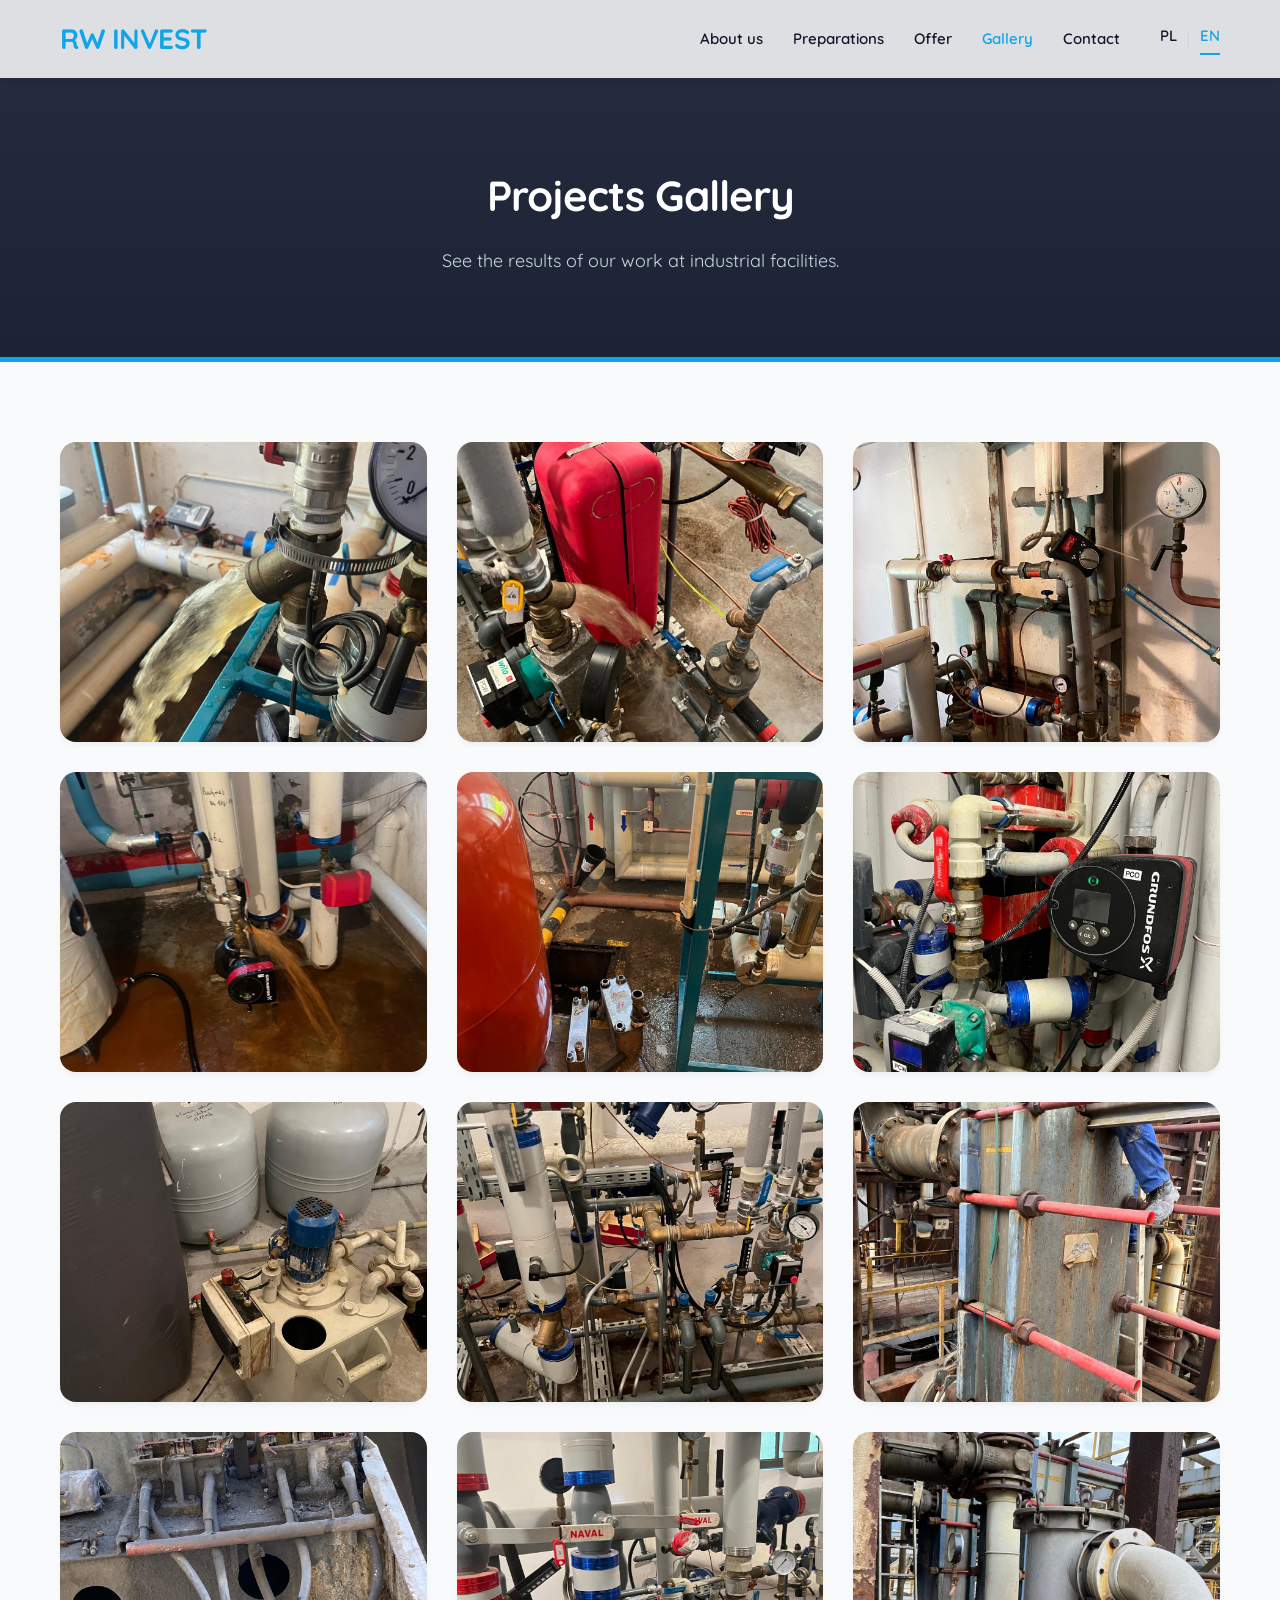
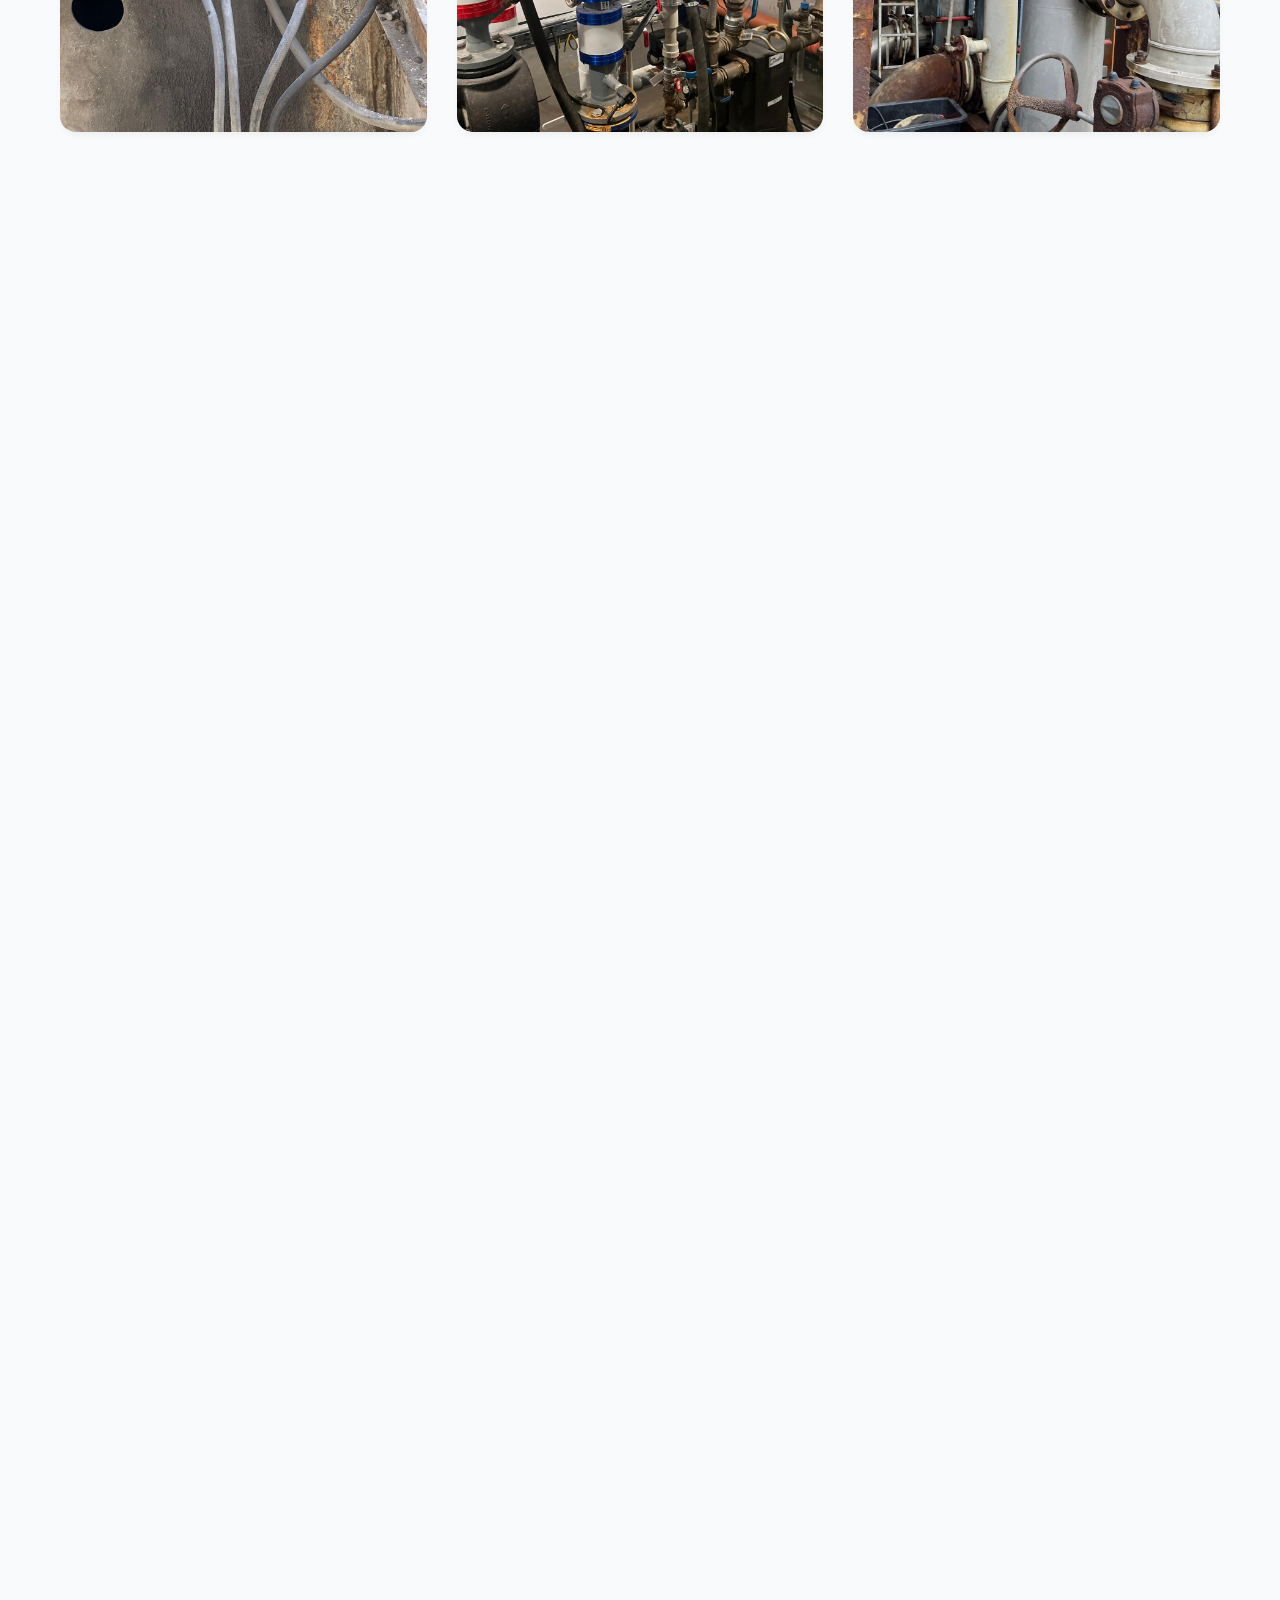
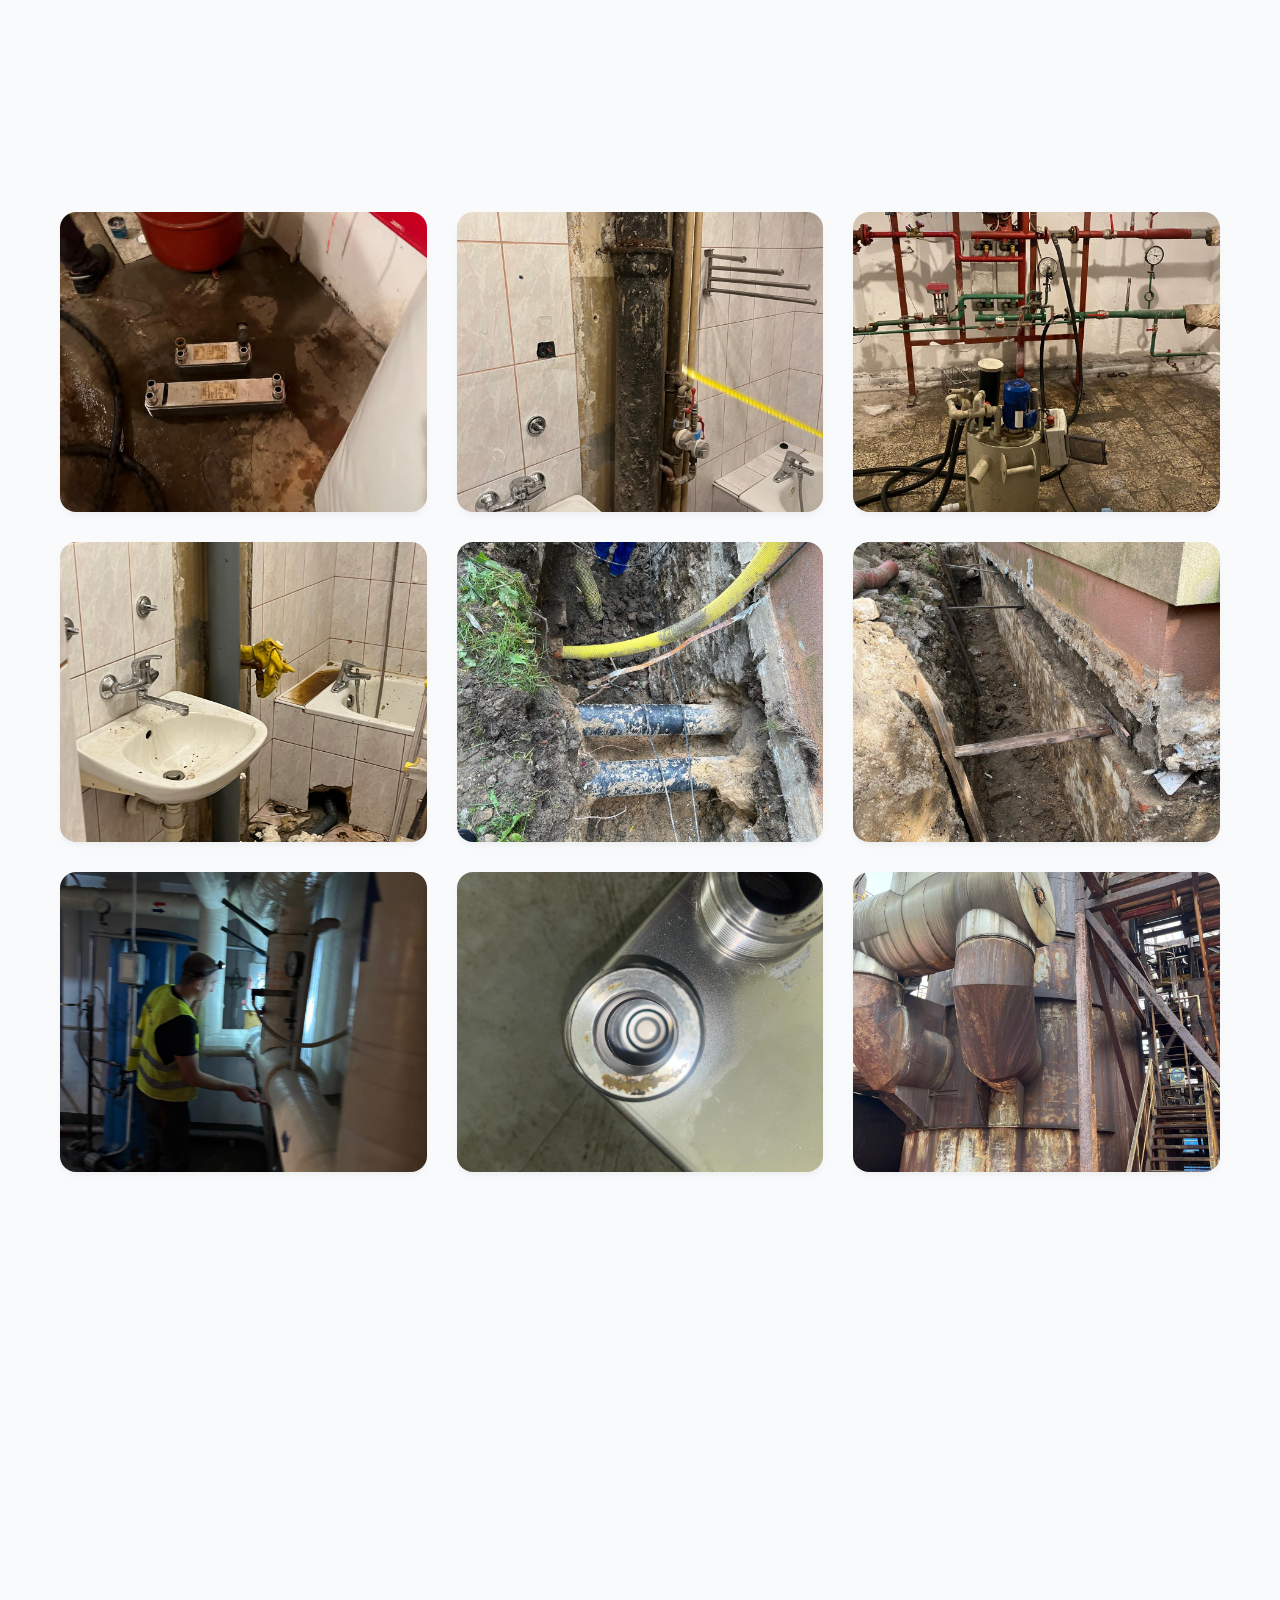
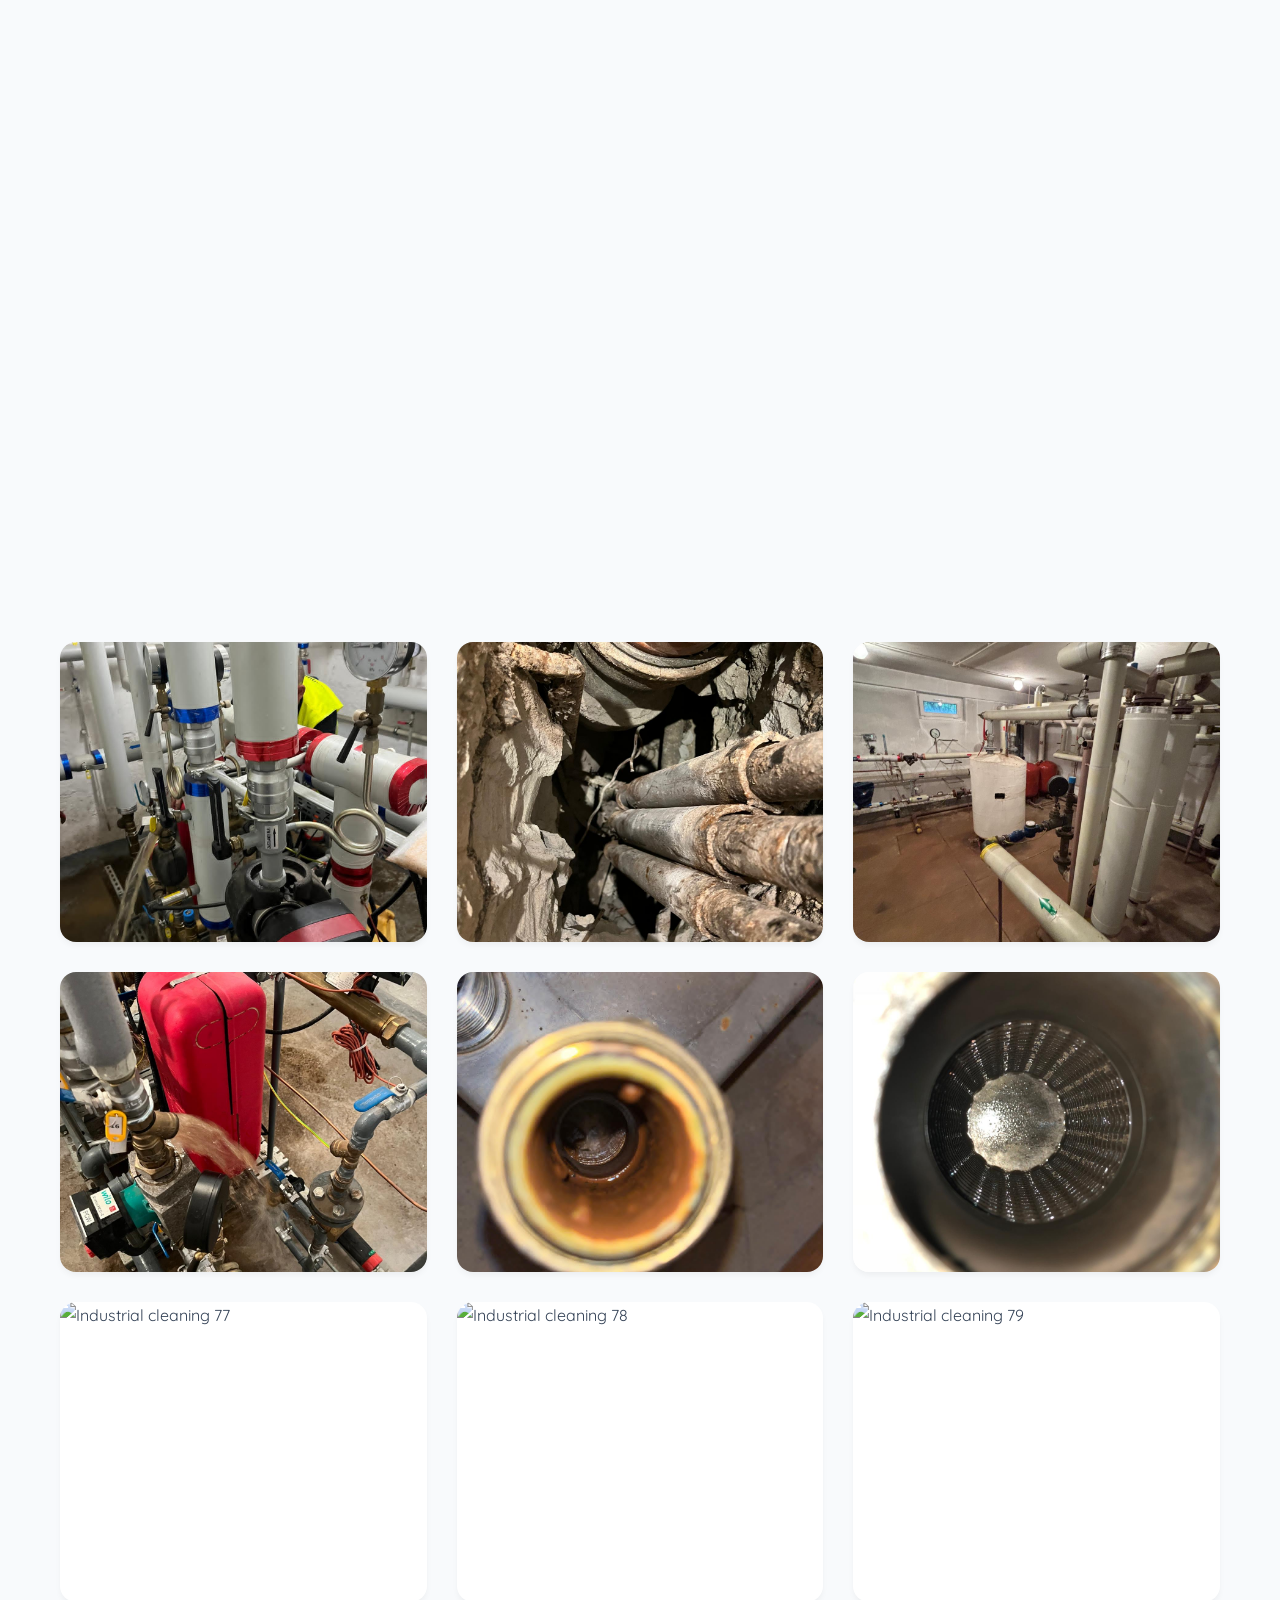
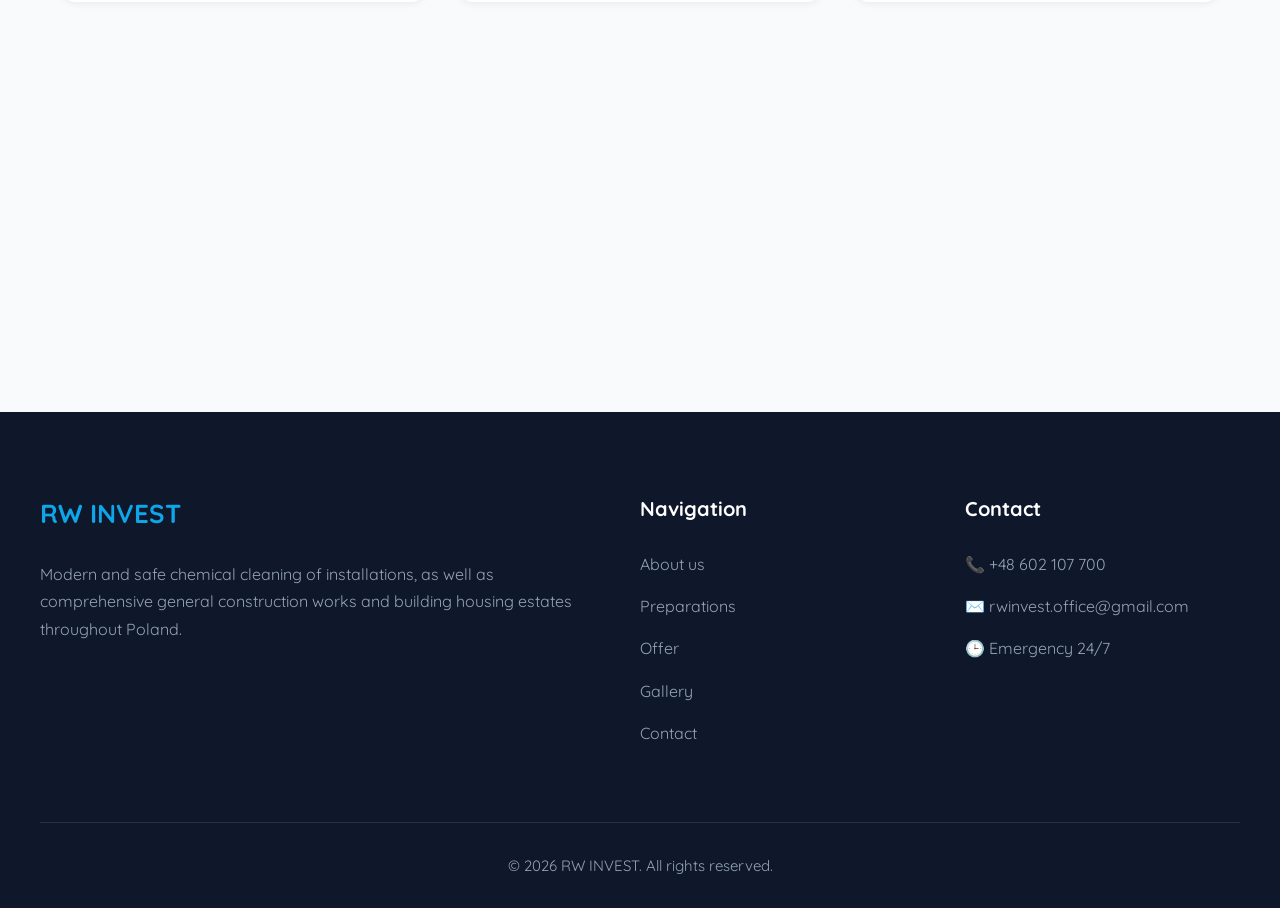
==== commit e4bfeac0: "Add files via upload" ====
--- a/galeria-en.html
+++ b/galeria-en.html
@@ -4,6 +4,12 @@
     <meta charset="UTF-8">
     <meta name="viewport" content="width=device-width, initial-scale=1.0">
     <title>Gallery - RW INVEST</title>
+
+    <link rel="icon" type="image/png" href="favicon.png">
+
+    <meta name="description" content="RW INVEST - profesjonalne chemiczne czyszczenie instalacji przemysłowych, kotłów, wymienników ciepła oraz kompleksowe usługi ogólnobudowlane i budowa osiedli. Zaufaj ekspertom z wieloletnim doświadczeniem.">
+    <meta name="keywords" content="RW INVEST, chemiczne czyszczenie instalacji, odkamienianie wymienników, roboty budowlane, budowa osiedli, czyszczenie przemysłowe, pogotowie kanalizacyjne">
+    <meta name="author" content="RW INVEST">
     <link href="https://fonts.googleapis.com/css2?family=Quicksand:wght@400;600;700&display=swap" rel="stylesheet">
     <link rel="stylesheet" href="style.css">
     <style>
@@ -47,7 +53,7 @@
 
     <header>
         <div class="nav-container">
-            <a href="index.html" class="logo">RW INVEST</a>
+            <a href="index-en.html" class="logo">RW INVEST</a>
 
             <div class="menu-toggle" id="mobile-menu">
                 <span class="bar"></span>
@@ -63,7 +69,7 @@
                 <li><a href="kontakt-en.html">Contact</a></li>
 
                 <li class="lang-switcher">
-                    <a href="galeria-en.html">PL</a>
+                    <a href="galeria.html">PL</a>
                     <span class="lang-separator">|</span>
                     <a href="#" class="active">EN</a>
                 </li>
@@ -145,6 +151,11 @@
             <div class="gallery-item reveal delay-1"><img src="img/p74.JPG" alt="Industrial cleaning 74"><div class="gallery-overlay"><span>Enlarge 🔍</span></div></div>
             <div class="gallery-item reveal delay-2"><img src="img/p75.JPG" alt="Industrial cleaning 75"><div class="gallery-overlay"><span>Enlarge 🔍</span></div></div>
             <div class="gallery-item reveal delay-3"><img src="img/p76.JPG" alt="Industrial cleaning 76"><div class="gallery-overlay"><span>Enlarge 🔍</span></div></div>
+            <div class="gallery-item reveal delay-3"><img src="img/p77.JPG" alt="Industrial cleaning 77"><div class="gallery-overlay"><span>Enlarge 🔍</span></div></div>
+            <div class="gallery-item reveal delay-3"><img src="img/p78.JPG" alt="Industrial cleaning 78"><div class="gallery-overlay"><span>Enlarge 🔍</span></div></div>
+            <div class="gallery-item reveal delay-3"><img src="img/p79.JPG" alt="Industrial cleaning 79"><div class="gallery-overlay"><span>Enlarge 🔍</span></div></div>
+            <div class="gallery-item reveal delay-3"><img src="img/p80.JPG" alt="Industrial cleaning 80"><div class="gallery-overlay"><span>Enlarge 🔍</span></div></div>
+            <div class="gallery-item reveal delay-3"><img src="img/p81.JPG" alt="Industrial cleaning 81"><div class="gallery-overlay"><span>Enlarge 🔍</span></div></div>
         </div>
     </section>
 
--- a/style.css
+++ b/style.css
@@ -772,8 +772,9 @@
     .lang-switcher { margin: 20px auto 0; justify-content: center; }
     /* Aktywacja menu mobilnego */
     .menu-toggle { display: flex; }
-    
+        
     .nav-menu {
+        display: flex !important; /* To nadpisze wszelkie błędy i stare ukrycia! */
         position: absolute;
         top: 100%;
         left: -100%; /* Ukryte poza ekranem z lewej strony */
@@ -787,7 +788,7 @@
     }
     
     .nav-menu.active {
-        left: 0; /* Wjeżdża na ekran */
+        left: 0; /* Wjeżdża na ekran po kliknięciu */
     }
     
     .nav-menu li { margin: 15px 0; }
